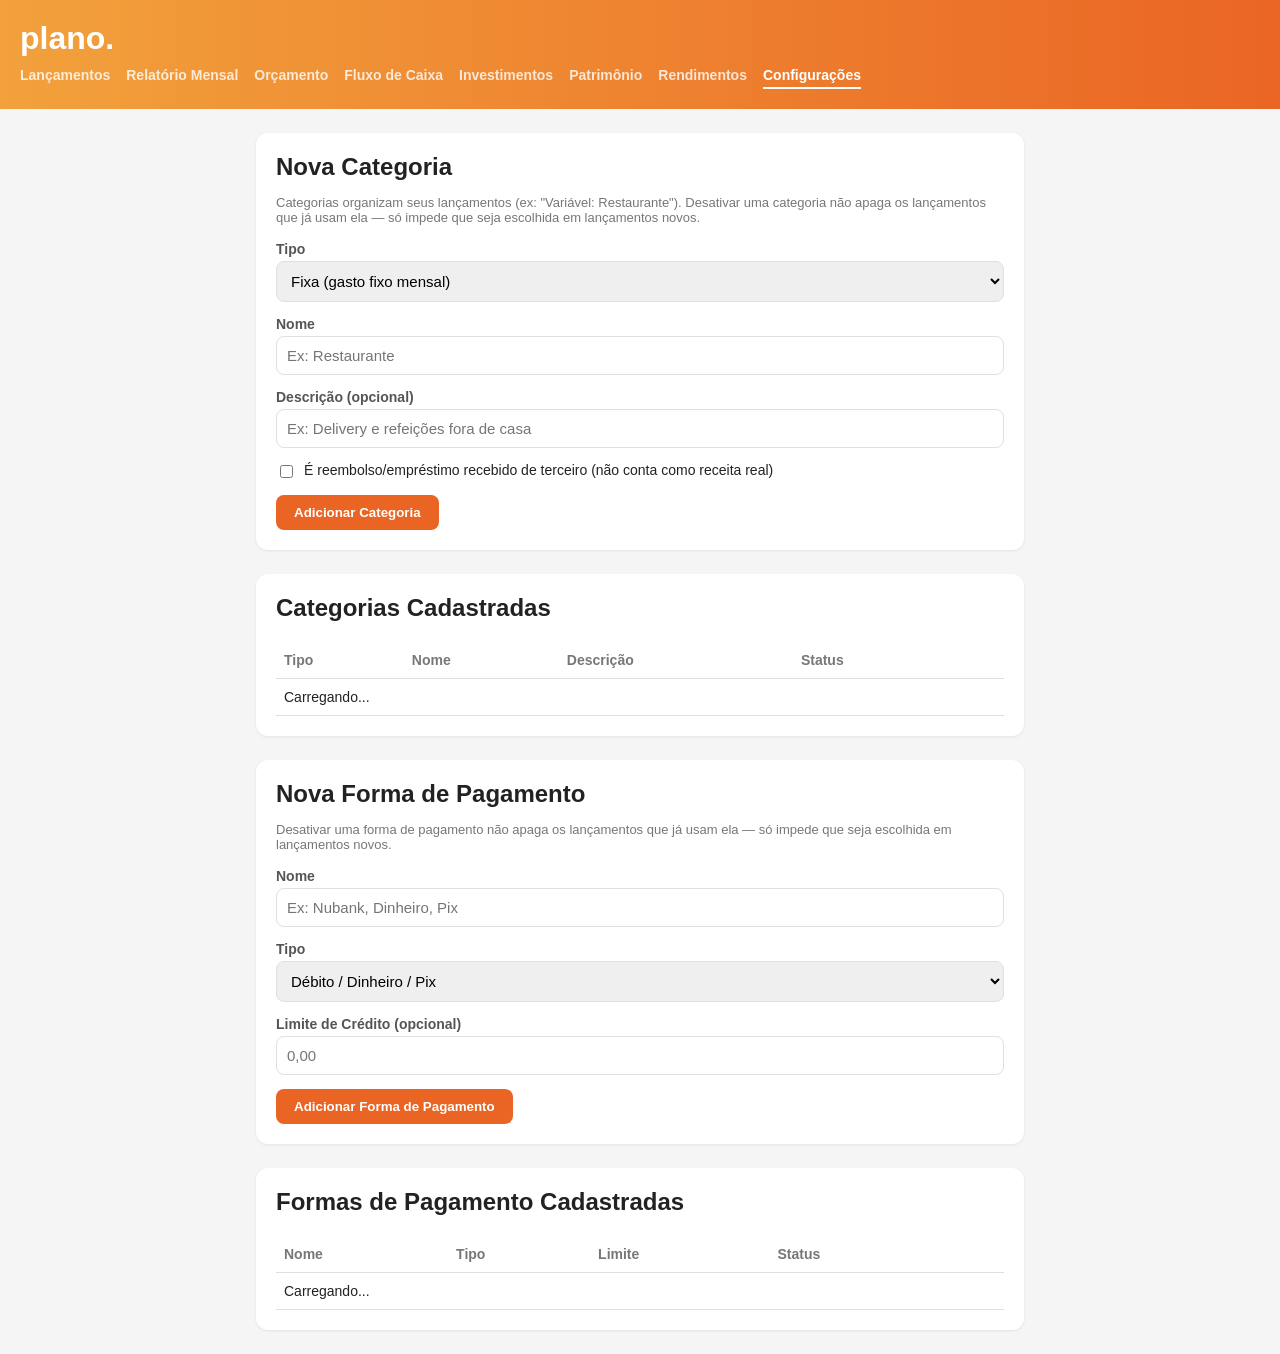
==== src/public/app/configuracoes.html @ 6653864e "Adicionado um menu de configurações, e modoficações em paginas ja existentes" ====
<!DOCTYPE html>
<html lang="pt-BR">
<head>
    <meta charset="UTF-8">
    <meta name="viewport" content="width=device-width, initial-scale=1.0">
    <title>plano. — Configurações</title>
    <link rel="stylesheet" href="style.css">
</head>
<body>
    <header>
        <h1>plano.</h1>
        <nav>
            <a href="/app/">Lançamentos</a>
            <a href="/app/relatorio.html">Relatório Mensal</a>
            <a href="/app/orcamento.html">Orçamento</a>
            <a href="/app/fluxo-caixa.html">Fluxo de Caixa</a>
            <a href="/app/investimentos.html">Investimentos</a>
            <a href="/app/patrimonio.html">Patrimônio</a>
            <a href="/app/rendimentos.html">Rendimentos</a>
            <a href="/app/configuracoes.html" class="ativo">Configurações</a>
        </nav>
    </header>

    <main>
        <section class="card">
            <h2 id="titulo-form-categoria">Nova Categoria</h2>
            <p class="ajuda">
                Categorias organizam seus lançamentos (ex: "Variável: Restaurante").
                Desativar uma categoria não apaga os lançamentos que já usam ela —
                só impede que seja escolhida em lançamentos novos.
            </p>
            <form id="form-categoria">
                <input type="hidden" id="categoria-id">
                <input type="hidden" id="categoria-ativo" value="1">

                <div class="campo">
                    <label for="categoria-tipo">Tipo</label>
                    <select id="categoria-tipo" required>
                        <option value="fixa">Fixa (gasto fixo mensal)</option>
                        <option value="variavel">Variável (gasto do dia a dia)</option>
                        <option value="receita">Receita</option>
                        <option value="dividas_parcelados">Dívidas e Parcelados</option>
                    </select>
                </div>

                <div class="campo">
                    <label for="categoria-nome">Nome</label>
                    <input type="text" id="categoria-nome" placeholder="Ex: Restaurante" required>
                </div>

                <div class="campo">
                    <label for="categoria-descricao">Descrição (opcional)</label>
                    <input type="text" id="categoria-descricao" placeholder="Ex: Delivery e refeições fora de casa">
                </div>

                <div class="campo campo-checkbox">
                    <label for="categoria-reembolso">
                        <input type="checkbox" id="categoria-reembolso">
                        É reembolso/empréstimo recebido de terceiro (não conta como receita real)
                    </label>
                </div>

                <div class="acoes-formulario">
                    <button type="submit" id="botao-salvar-categoria">Adicionar Categoria</button>
                    <button type="button" id="botao-cancelar-categoria" class="secundario" hidden>Cancelar edição</button>
                </div>

                <p id="mensagem-erro-categoria" class="mensagem-erro" hidden></p>
                <p id="mensagem-sucesso-categoria" class="mensagem-sucesso" hidden>Categoria salva com sucesso!</p>
            </form>
        </section>

        <section class="card">
            <h2>Categorias Cadastradas</h2>
            <table id="tabela-categorias">
                <thead>
                    <tr>
                        <th>Tipo</th>
                        <th>Nome</th>
                        <th>Descrição</th>
                        <th>Status</th>
                        <th></th>
                    </tr>
                </thead>
                <tbody id="corpo-tabela-categorias">
                    <tr><td colspan="5">Carregando...</td></tr>
                </tbody>
            </table>
        </section>

        <section class="card">
            <h2 id="titulo-form-forma">Nova Forma de Pagamento</h2>
            <p class="ajuda">
                Desativar uma forma de pagamento não apaga os lançamentos que já
                usam ela — só impede que seja escolhida em lançamentos novos.
            </p>
            <form id="form-forma">
                <input type="hidden" id="forma-id">
                <input type="hidden" id="forma-ativo" value="1">

                <div class="campo">
                    <label for="forma-nome">Nome</label>
                    <input type="text" id="forma-nome" placeholder="Ex: Nubank, Dinheiro, Pix" required>
                </div>

                <div class="campo">
                    <label for="forma-tipo">Tipo</label>
                    <select id="forma-tipo" required>
                        <option value="debito_dinheiro_pix">Débito / Dinheiro / Pix</option>
                        <option value="cartao_credito">Cartão de Crédito</option>
                    </select>
                </div>

                <div class="campo" id="campo-limite-credito" hidden>
                    <label for="forma-limite">Limite de Crédito (opcional)</label>
                    <input type="number" step="0.01" id="forma-limite" placeholder="0,00">
                </div>

                <div class="acoes-formulario">
                    <button type="submit" id="botao-salvar-forma">Adicionar Forma de Pagamento</button>
                    <button type="button" id="botao-cancelar-forma" class="secundario" hidden>Cancelar edição</button>
                </div>

                <p id="mensagem-erro-forma" class="mensagem-erro" hidden></p>
                <p id="mensagem-sucesso-forma" class="mensagem-sucesso" hidden>Forma de pagamento salva com sucesso!</p>
            </form>
        </section>

        <section class="card">
            <h2>Formas de Pagamento Cadastradas</h2>
            <table id="tabela-formas">
                <thead>
                    <tr>
                        <th>Nome</th>
                        <th>Tipo</th>
                        <th>Limite</th>
                        <th>Status</th>
                        <th></th>
                    </tr>
                </thead>
                <tbody id="corpo-tabela-formas">
                    <tr><td colspan="5">Carregando...</td></tr>
                </tbody>
            </table>
        </section>
    </main>

    <script src="configuracoes.js"></script>
</body>
</html>
---- src/public/app/style.css ----
:root {
    --laranja: #ea6524;
    --verde: #1a9c6d;
    --vermelho: #d64545;
    --cinza-claro: #f5f5f5;
    --cinza-borda: #e0e0e0;
    --texto: #222;
}

* {
    box-sizing: border-box;
}

body {
    font-family: -apple-system, "Segoe UI", Roboto, sans-serif;
    margin: 0;
    background: var(--cinza-claro);
    color: var(--texto);
}

header {
    background: linear-gradient(90deg, #f2a13c, var(--laranja));
    padding: 20px;
}

header h1 {
    margin: 0;
    color: white;
    font-weight: 700;
}

nav {
    margin-top: 10px;
    display: flex;
    gap: 16px;
    flex-wrap: wrap;
}

nav a {
    color: rgba(255, 255, 255, 0.8);
    text-decoration: none;
    font-weight: 600;
    font-size: 14px;
    padding-bottom: 4px;
    border-bottom: 2px solid transparent;
}

nav a.ativo {
    color: white;
    border-bottom-color: white;
}

.seletor-periodo {
    display: flex;
    gap: 16px;
}

.seletor-periodo .campo {
    flex: 1;
}

.totais-tipo {
    display: grid;
    grid-template-columns: repeat(auto-fit, minmax(140px, 1fr));
    gap: 12px;
    margin-bottom: 16px;
}

.total-tipo-item {
    background: var(--cinza-claro);
    border-radius: 10px;
    padding: 12px 14px;
}

.total-tipo-item .rotulo {
    font-size: 13px;
    color: #777;
    display: block;
}

.total-tipo-item .valor {
    font-size: 18px;
    font-weight: 700;
}

.saldo-mes {
    font-size: 16px;
    font-weight: 700;
    padding-top: 8px;
    border-top: 1px solid var(--cinza-borda);
}

.saldo-positivo {
    color: var(--verde);
}

.saldo-negativo {
    color: var(--vermelho);
}

.container-grafico {
    max-width: 380px;
    margin: 0 auto;
}

.container-grafico-linha {
    max-width: 100%;
    height: 280px;
}

.ajuda {
    font-size: 13px;
    color: #777;
    margin-top: -6px;
    margin-bottom: 16px;
}

.grupo-categoria {
    background: var(--cinza-claro);
    font-weight: 700;
    font-size: 13px;
    color: #555;
    text-transform: uppercase;
    letter-spacing: 0.03em;
}

.input-previsto {
    width: 120px;
}

.valor-estourado {
    color: var(--vermelho);
    font-weight: 700;
}

.mensagem-sucesso {
    color: var(--verde);
    font-weight: 600;
    margin-top: 8px;
}

.total-investido {
    font-size: 18px;
    margin-bottom: 16px;
}

#card-folego {
    border-left: 4px solid var(--verde);
}

#card-folego.folego-alerta {
    border-left-color: var(--vermelho);
}

@media (max-width: 600px) {
    .container-grafico-linha {
        height: 220px;
    }
}

main {
    max-width: 800px;
    margin: 24px auto;
    padding: 0 16px;
    display: flex;
    flex-direction: column;
    gap: 24px;
}

.card {
    background: white;
    border-radius: 12px;
    padding: 20px;
    box-shadow: 0 1px 3px rgba(0, 0, 0, 0.08);
}

.card h2 {
    margin-top: 0;
}

.campo {
    margin-bottom: 14px;
    display: flex;
    flex-direction: column;
    gap: 4px;
}

label {
    font-size: 14px;
    font-weight: 600;
    color: #555;
}

input, select {
    padding: 10px;
    border: 1px solid var(--cinza-borda);
    border-radius: 8px;
    font-size: 15px;
}

.acoes-formulario {
    display: flex;
    gap: 10px;
    margin-top: 8px;
}

button {
    padding: 10px 18px;
    border: none;
    border-radius: 8px;
    background: var(--laranja);
    color: white;
    font-weight: 600;
    cursor: pointer;
}

button.secundario {
    background: transparent;
    color: #555;
    border: 1px solid var(--cinza-borda);
}

table {
    width: 100%;
    border-collapse: collapse;
    font-size: 14px;
}

th, td {
    text-align: left;
    padding: 10px 8px;
    border-bottom: 1px solid var(--cinza-borda);
}

th {
    color: #777;
    font-weight: 600;
}

.status-pendente {
    color: var(--vermelho);
    font-weight: 600;
}

.status-pago {
    color: var(--verde);
    font-weight: 600;
}

.acoes-linha button {
    padding: 6px 10px;
    font-size: 13px;
    margin-right: 4px;
}

.acoes-linha .apagar {
    background: var(--vermelho);
}

.mensagem-erro {
    color: var(--vermelho);
    font-size: 14px;
    margin-top: 8px;
}

.ajuda-inline {
    font-size: 12px;
    color: #999;
    font-weight: 400;
}

.campo-checkbox label {
    display: flex;
    align-items: flex-start;
    gap: 8px;
    font-weight: 400;
    color: var(--texto);
    font-size: 14px;
}

.campo-checkbox input[type="checkbox"] {
    width: auto;
    margin-top: 3px;
}

#card-reconciliacao .tabela-reconciliacao td:last-child {
    text-align: right;
    font-variant-numeric: tabular-nums;
}

@media (max-width: 600px) {
    table, thead, tbody, th, td, tr {
        display: block;
    }
    thead {
        display: none;
    }
    td {
        padding-left: 45%;
        position: relative;
        border-bottom: none;
    }
    td::before {
        content: attr(data-rotulo);
        position: absolute;
        left: 8px;
        font-weight: 600;
        color: #777;
    }
    tr {
        border-bottom: 1px solid var(--cinza-borda);
        padding: 8px 0;
    }
}
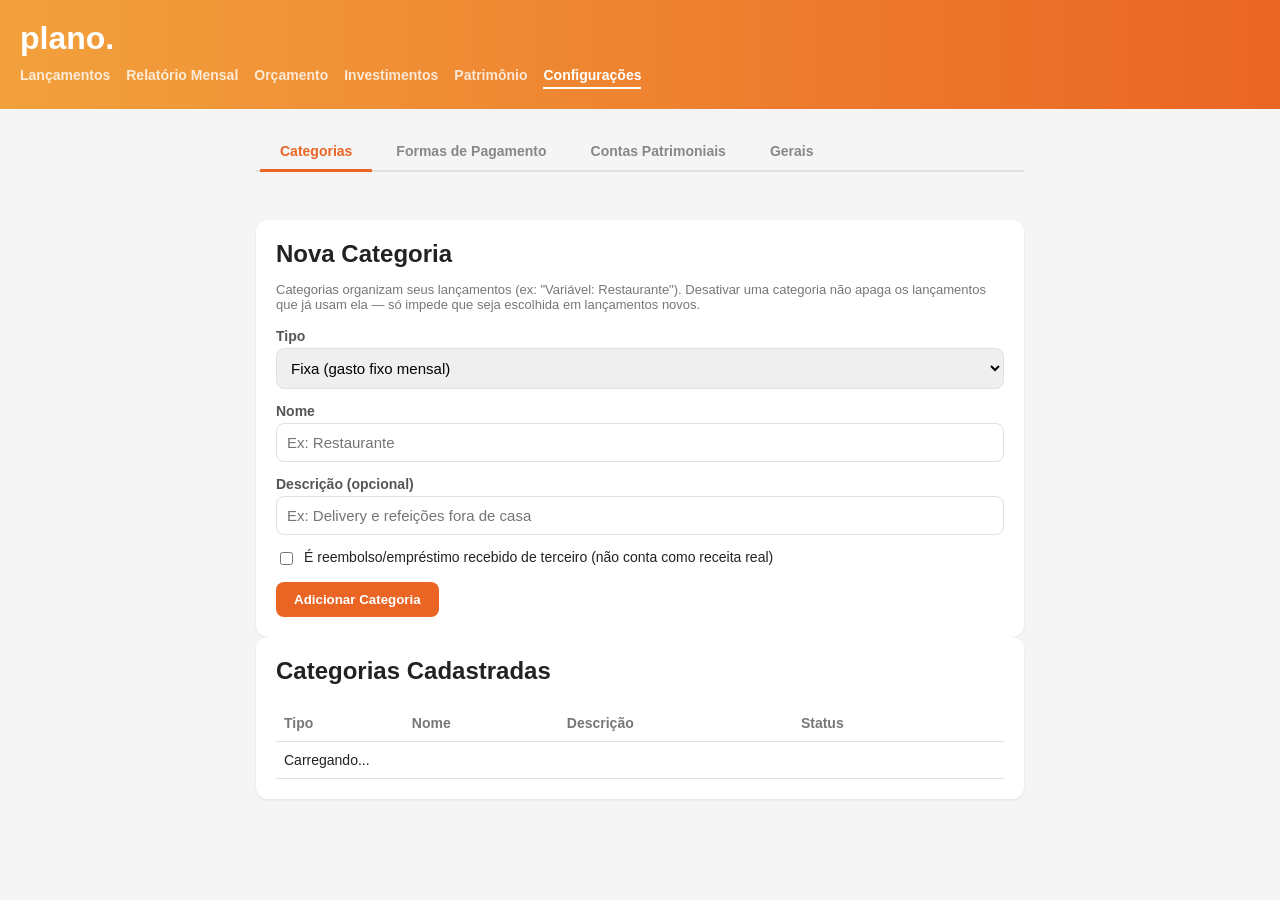
==== commit 5c953f13: "Melhoria: Implementação de melhorias no sistema de gestão financeira" ====
--- a/src/public/app/configuracoes.html
+++ b/src/public/app/configuracoes.html
@@ -13,138 +13,222 @@
             <a href="/app/">Lançamentos</a>
             <a href="/app/relatorio.html">Relatório Mensal</a>
             <a href="/app/orcamento.html">Orçamento</a>
-            <a href="/app/fluxo-caixa.html">Fluxo de Caixa</a>
             <a href="/app/investimentos.html">Investimentos</a>
             <a href="/app/patrimonio.html">Patrimônio</a>
-            <a href="/app/rendimentos.html">Rendimentos</a>
             <a href="/app/configuracoes.html" class="ativo">Configurações</a>
         </nav>
     </header>
 
     <main>
-        <section class="card">
-            <h2 id="titulo-form-categoria">Nova Categoria</h2>
-            <p class="ajuda">
-                Categorias organizam seus lançamentos (ex: "Variável: Restaurante").
-                Desativar uma categoria não apaga os lançamentos que já usam ela —
-                só impede que seja escolhida em lançamentos novos.
-            </p>
-            <form id="form-categoria">
-                <input type="hidden" id="categoria-id">
-                <input type="hidden" id="categoria-ativo" value="1">
-
-                <div class="campo">
-                    <label for="categoria-tipo">Tipo</label>
-                    <select id="categoria-tipo" required>
-                        <option value="fixa">Fixa (gasto fixo mensal)</option>
-                        <option value="variavel">Variável (gasto do dia a dia)</option>
-                        <option value="receita">Receita</option>
-                        <option value="dividas_parcelados">Dívidas e Parcelados</option>
-                    </select>
-                </div>
-
-                <div class="campo">
-                    <label for="categoria-nome">Nome</label>
-                    <input type="text" id="categoria-nome" placeholder="Ex: Restaurante" required>
-                </div>
-
-                <div class="campo">
-                    <label for="categoria-descricao">Descrição (opcional)</label>
-                    <input type="text" id="categoria-descricao" placeholder="Ex: Delivery e refeições fora de casa">
-                </div>
-
-                <div class="campo campo-checkbox">
-                    <label for="categoria-reembolso">
-                        <input type="checkbox" id="categoria-reembolso">
-                        É reembolso/empréstimo recebido de terceiro (não conta como receita real)
-                    </label>
-                </div>
-
-                <div class="acoes-formulario">
-                    <button type="submit" id="botao-salvar-categoria">Adicionar Categoria</button>
-                    <button type="button" id="botao-cancelar-categoria" class="secundario" hidden>Cancelar edição</button>
-                </div>
-
-                <p id="mensagem-erro-categoria" class="mensagem-erro" hidden></p>
-                <p id="mensagem-sucesso-categoria" class="mensagem-sucesso" hidden>Categoria salva com sucesso!</p>
-            </form>
-        </section>
-
-        <section class="card">
-            <h2>Categorias Cadastradas</h2>
-            <table id="tabela-categorias">
-                <thead>
-                    <tr>
-                        <th>Tipo</th>
-                        <th>Nome</th>
-                        <th>Descrição</th>
-                        <th>Status</th>
-                        <th></th>
-                    </tr>
-                </thead>
-                <tbody id="corpo-tabela-categorias">
-                    <tr><td colspan="5">Carregando...</td></tr>
-                </tbody>
-            </table>
-        </section>
-
-        <section class="card">
-            <h2 id="titulo-form-forma">Nova Forma de Pagamento</h2>
-            <p class="ajuda">
-                Desativar uma forma de pagamento não apaga os lançamentos que já
-                usam ela — só impede que seja escolhida em lançamentos novos.
-            </p>
-            <form id="form-forma">
-                <input type="hidden" id="forma-id">
-                <input type="hidden" id="forma-ativo" value="1">
-
-                <div class="campo">
-                    <label for="forma-nome">Nome</label>
-                    <input type="text" id="forma-nome" placeholder="Ex: Nubank, Dinheiro, Pix" required>
-                </div>
-
-                <div class="campo">
-                    <label for="forma-tipo">Tipo</label>
-                    <select id="forma-tipo" required>
-                        <option value="debito_dinheiro_pix">Débito / Dinheiro / Pix</option>
-                        <option value="cartao_credito">Cartão de Crédito</option>
-                    </select>
-                </div>
-
-                <div class="campo" id="campo-limite-credito" hidden>
-                    <label for="forma-limite">Limite de Crédito (opcional)</label>
-                    <input type="number" step="0.01" id="forma-limite" placeholder="0,00">
-                </div>
-
-                <div class="acoes-formulario">
-                    <button type="submit" id="botao-salvar-forma">Adicionar Forma de Pagamento</button>
-                    <button type="button" id="botao-cancelar-forma" class="secundario" hidden>Cancelar edição</button>
-                </div>
-
-                <p id="mensagem-erro-forma" class="mensagem-erro" hidden></p>
-                <p id="mensagem-sucesso-forma" class="mensagem-sucesso" hidden>Forma de pagamento salva com sucesso!</p>
-            </form>
-        </section>
-
-        <section class="card">
-            <h2>Formas de Pagamento Cadastradas</h2>
-            <table id="tabela-formas">
-                <thead>
-                    <tr>
-                        <th>Nome</th>
-                        <th>Tipo</th>
-                        <th>Limite</th>
-                        <th>Status</th>
-                        <th></th>
-                    </tr>
-                </thead>
-                <tbody id="corpo-tabela-formas">
-                    <tr><td colspan="5">Carregando...</td></tr>
-                </tbody>
-            </table>
-        </section>
+        <div class="tabs" role="tablist">
+            <button class="tab-btn ativo" data-tab="categorias" role="tab">Categorias</button>
+            <button class="tab-btn" data-tab="formas" role="tab">Formas de Pagamento</button>
+            <button class="tab-btn" data-tab="contas" role="tab">Contas Patrimoniais</button>
+            <button class="tab-btn" data-tab="gerais" role="tab">Gerais</button>
+        </div>
+
+        <div id="tab-categorias" class="tab-painel ativo">
+            <section class="card">
+                <h2 id="titulo-form-categoria">Nova Categoria</h2>
+                <p class="ajuda">
+                    Categorias organizam seus lançamentos (ex: "Variável: Restaurante").
+                    Desativar uma categoria não apaga os lançamentos que já usam ela —
+                    só impede que seja escolhida em lançamentos novos.
+                </p>
+                <form id="form-categoria">
+                    <input type="hidden" id="categoria-id">
+                    <input type="hidden" id="categoria-ativo" value="1">
+
+                    <div class="campo">
+                        <label for="categoria-tipo">Tipo</label>
+                        <select id="categoria-tipo" required>
+                            <option value="fixa">Fixa (gasto fixo mensal)</option>
+                            <option value="variavel">Variável (gasto do dia a dia)</option>
+                            <option value="receita">Receita</option>
+                            <option value="dividas_parcelados">Dívidas e Parcelados</option>
+                        </select>
+                    </div>
+
+                    <div class="campo">
+                        <label for="categoria-nome">Nome</label>
+                        <input type="text" id="categoria-nome" placeholder="Ex: Restaurante" required>
+                    </div>
+
+                    <div class="campo">
+                        <label for="categoria-descricao">Descrição (opcional)</label>
+                        <input type="text" id="categoria-descricao" placeholder="Ex: Delivery e refeições fora de casa">
+                    </div>
+
+                    <div class="campo campo-checkbox">
+                        <label for="categoria-reembolso">
+                            <input type="checkbox" id="categoria-reembolso">
+                            É reembolso/empréstimo recebido de terceiro (não conta como receita real)
+                        </label>
+                    </div>
+
+                    <div class="acoes-formulario">
+                        <button type="submit" id="botao-salvar-categoria">Adicionar Categoria</button>
+                        <button type="button" id="botao-cancelar-categoria" class="secundario" hidden>Cancelar edição</button>
+                    </div>
+
+                    <p id="mensagem-erro-categoria" class="mensagem-erro" hidden></p>
+                    <p id="mensagem-sucesso-categoria" class="mensagem-sucesso" hidden>Categoria salva com sucesso!</p>
+                </form>
+            </section>
+
+            <section class="card">
+                <h2>Categorias Cadastradas</h2>
+                <table id="tabela-categorias">
+                    <thead>
+                        <tr>
+                            <th>Tipo</th>
+                            <th>Nome</th>
+                            <th>Descrição</th>
+                            <th>Status</th>
+                            <th></th>
+                        </tr>
+                    </thead>
+                    <tbody id="corpo-tabela-categorias">
+                        <tr><td colspan="5">Carregando...</td></tr>
+                    </tbody>
+                </table>
+            </section>
+        </div>
+
+        <div id="tab-formas" class="tab-painel">
+            <section class="card">
+                <h2 id="titulo-form-forma">Nova Forma de Pagamento</h2>
+                <p class="ajuda">
+                    Desativar uma forma de pagamento não apaga os lançamentos que já
+                    usam ela — só impede que seja escolhida em lançamentos novos.
+                </p>
+                <form id="form-forma">
+                    <input type="hidden" id="forma-id">
+                    <input type="hidden" id="forma-ativo" value="1">
+
+                    <div class="campo">
+                        <label for="forma-nome">Nome</label>
+                        <input type="text" id="forma-nome" placeholder="Ex: Nubank, Dinheiro, Pix" required>
+                    </div>
+
+                    <div class="campo">
+                        <label for="forma-tipo">Tipo</label>
+                        <select id="forma-tipo" required>
+                            <option value="debito_dinheiro_pix">Débito / Dinheiro / Pix</option>
+                            <option value="cartao_credito">Cartão de Crédito</option>
+                        </select>
+                    </div>
+
+                    <div class="campo" id="campo-limite-credito" hidden>
+                        <label for="forma-limite">Limite de Crédito (opcional)</label>
+                        <input type="number" step="0.01" id="forma-limite" placeholder="0,00">
+                    </div>
+
+                    <div class="acoes-formulario">
+                        <button type="submit" id="botao-salvar-forma">Adicionar Forma de Pagamento</button>
+                        <button type="button" id="botao-cancelar-forma" class="secundario" hidden>Cancelar edição</button>
+                    </div>
+
+                    <p id="mensagem-erro-forma" class="mensagem-erro" hidden></p>
+                    <p id="mensagem-sucesso-forma" class="mensagem-sucesso" hidden>Forma de pagamento salva com sucesso!</p>
+                </form>
+            </section>
+
+            <section class="card">
+                <h2>Formas de Pagamento Cadastradas</h2>
+                <table id="tabela-formas">
+                    <thead>
+                        <tr>
+                            <th>Nome</th>
+                            <th>Tipo</th>
+                            <th>Limite</th>
+                            <th>Status</th>
+                            <th></th>
+                        </tr>
+                    </thead>
+                    <tbody id="corpo-tabela-formas">
+                        <tr><td colspan="5">Carregando...</td></tr>
+                    </tbody>
+                </table>
+            </section>
+        </div>
+
+        <div id="tab-contas" class="tab-painel">
+            <section class="card">
+                <h2 id="titulo-form-conta">Nova Conta Patrimonial</h2>
+                <p class="ajuda">
+                    Contas de patrimônio organizam onde seu dinheiro físico/investido fica.
+                    Desativar uma conta preserva os históricos anteriores de saldos mensais, mas impede novos lançamentos.
+                </p>
+                <form id="form-conta">
+                    <input type="hidden" id="conta-id">
+                    <input type="hidden" id="conta-ativo" value="1">
+
+                    <div class="campo">
+                        <label for="conta-nome">Nome</label>
+                        <input type="text" id="conta-nome" placeholder="Ex: Itaú, Inter, Dinheiro" required>
+                    </div>
+
+                    <div class="campo">
+                        <label for="conta-tipo">Tipo</label>
+                        <input type="text" id="conta-tipo" placeholder="Ex: conta corrente, investimento, dinheiro físico">
+                    </div>
+
+                    <div class="campo">
+                        <label for="conta-ordem">Ordem de Prioridade</label>
+                        <input type="number" id="conta-ordem" placeholder="Ex: 0" value="0">
+                    </div>
+
+                    <div class="acoes-formulario">
+                        <button type="submit" id="botao-salvar-conta">Adicionar Conta</button>
+                        <button type="button" id="botao-cancelar-conta" class="secundario" hidden>Cancelar edição</button>
+                    </div>
+
+                    <p id="mensagem-erro-conta" class="mensagem-erro" hidden></p>
+                    <p id="mensagem-sucesso-conta" class="mensagem-sucesso" hidden>Conta salva com sucesso!</p>
+                </form>
+            </section>
+
+            <section class="card">
+                <h2>Contas Patrimoniais Cadastradas</h2>
+                <table id="tabela-contas">
+                    <thead>
+                        <tr>
+                            <th>Nome</th>
+                            <th>Tipo</th>
+                            <th>Ordem</th>
+                            <th>Status</th>
+                            <th></th>
+                        </tr>
+                    </thead>
+                    <tbody id="corpo-tabela-contas">
+                        <tr><td colspan="5">Carregando...</td></tr>
+                    </tbody>
+                </table>
+            </section>
+        </div>
+
+        <div id="tab-gerais" class="tab-painel">
+            <section class="card">
+                <h2>Saldo Inicial de Caixa</h2>
+                <p class="ajuda">
+                    Configure aqui o seu saldo de caixa inicial. Este valor servirá como saldo base histórico para o seu Fluxo de Caixa Acumulado e Reconciliação de Patrimônio.
+                </p>
+                <form id="form-saldo-inicial">
+                    <div class="campo">
+                        <label for="saldo-inicial-caixa">Saldo Inicial de Caixa (R$)</label>
+                        <input type="number" step="0.01" id="saldo-inicial-caixa" placeholder="0,00" required>
+                    </div>
+                    <div class="acoes-formulario">
+                        <button type="submit" id="botao-salvar-saldo-inicial">Salvar Saldo Inicial</button>
+                    </div>
+                    <p id="mensagem-sucesso-saldo-inicial" class="mensagem-sucesso" hidden>Saldo inicial de caixa salvo com sucesso!</p>
+                </form>
+            </section>
+        </div>
     </main>
 
+    <script src="tabs.js"></script>
     <script src="configuracoes.js"></script>
 </body>
 </html>
--- a/src/public/app/style.css
+++ b/src/public/app/style.css
@@ -288,7 +288,62 @@
     font-variant-numeric: tabular-nums;
 }
 
+/* =====================================================================
+   TABS — Sistema de abas reutilizável
+   ===================================================================== */
+
+.tabs {
+    display: flex;
+    gap: 4px;
+    border-bottom: 2px solid var(--cinza-borda);
+    margin-bottom: 24px;
+    padding: 0 4px;
+}
+
+.tab-btn {
+    background: none;
+    border: none;
+    border-bottom: 3px solid transparent;
+    margin-bottom: -2px;
+    padding: 10px 20px;
+    font-size: 14px;
+    font-weight: 600;
+    color: #888;
+    cursor: pointer;
+    transition: color 0.15s, border-color 0.15s;
+    border-radius: 6px 6px 0 0;
+}
+
+.tab-btn:hover {
+    color: var(--laranja);
+    background: rgba(234, 101, 36, 0.06);
+}
+
+.tab-btn.ativo {
+    color: var(--laranja);
+    border-bottom-color: var(--laranja);
+    background: none;
+}
+
+.tab-painel {
+    display: none;
+}
+
+.tab-painel.ativo {
+    display: block;
+}
+
 @media (max-width: 600px) {
+    .tabs {
+        gap: 0;
+        overflow-x: auto;
+        padding: 0;
+    }
+    .tab-btn {
+        padding: 10px 14px;
+        font-size: 13px;
+        white-space: nowrap;
+    }
     table, thead, tbody, th, td, tr {
         display: block;
     }
@@ -312,3 +367,45 @@
         padding: 8px 0;
     }
 }
+
+/* =====================================================================
+   PROGRESSO — Barras de progresso do orçamento
+   ===================================================================== */
+.progresso-container {
+    width: 100%;
+    background-color: #e0e0e0;
+    border-radius: 4px;
+    height: 6px;
+    margin-top: 6px;
+    overflow: hidden;
+}
+
+.progresso-barra {
+    height: 100%;
+    border-radius: 4px;
+    transition: width 0.3s ease, background-color 0.3s ease;
+}
+
+.progresso-barra.verde {
+    background-color: var(--verde);
+}
+
+.progresso-barra.amarelo {
+    background-color: #f2a13c;
+}
+
+.progresso-barra.vermelho {
+    background-color: var(--vermelho);
+}
+
+.progresso-info {
+    font-size: 11px;
+    color: #888;
+    margin-top: 2px;
+}
+
+.col-disponivel {
+    font-weight: 600;
+}
+
+
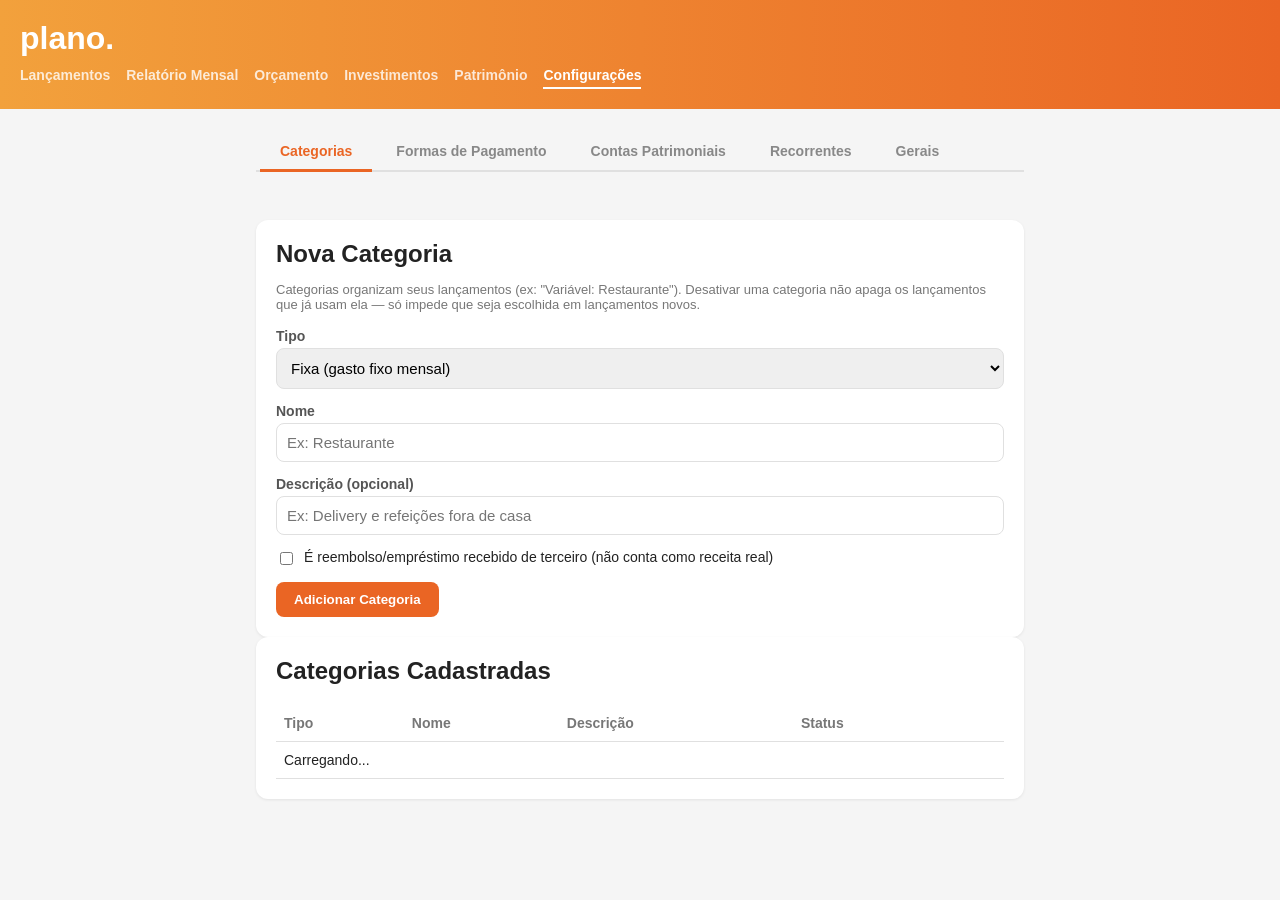
==== commit 51e94b25: "Criando a funcionalidade de lançamentos recorrentes, permitindo que o usuário cadastre lançamentos q" ====
--- a/src/public/app/configuracoes.html
+++ b/src/public/app/configuracoes.html
@@ -24,6 +24,7 @@
             <button class="tab-btn ativo" data-tab="categorias" role="tab">Categorias</button>
             <button class="tab-btn" data-tab="formas" role="tab">Formas de Pagamento</button>
             <button class="tab-btn" data-tab="contas" role="tab">Contas Patrimoniais</button>
+            <button class="tab-btn" data-tab="recorrentes" role="tab">Recorrentes</button>
             <button class="tab-btn" data-tab="gerais" role="tab">Gerais</button>
         </div>
 
@@ -208,6 +209,80 @@
             </section>
         </div>
 
+        <div id="tab-recorrentes" class="tab-painel">
+            <section class="card">
+                <h2 id="titulo-form-recorrente">Novo Lançamento Recorrente</h2>
+                <p class="ajuda">
+                    Cadastre aqui valores que se repetem todo mês (ex: aluguel, mesada,
+                    parcela de financiamento) para que eles entrem automaticamente na
+                    projeção do Fôlego Financeiro (aba Patrimônio). Despesas variáveis
+                    do dia a dia não devem ser cadastradas aqui — a projeção considera
+                    elas como imprevisíveis.
+                </p>
+                <form id="form-recorrente">
+                    <input type="hidden" id="recorrente-id">
+                    <input type="hidden" id="recorrente-ativo" value="1">
+
+                    <div class="campo">
+                        <label for="recorrente-tipo">Tipo</label>
+                        <select id="recorrente-tipo" required>
+                            <option value="receita">Receita Fixa</option>
+                            <option value="despesa_fixa">Despesa Fixa</option>
+                            <option value="divida_parcelada">Dívida / Parcela</option>
+                        </select>
+                    </div>
+
+                    <div class="campo">
+                        <label for="recorrente-descricao">Descrição</label>
+                        <input type="text" id="recorrente-descricao" placeholder="Ex: Pai - Mercado, FIES, Terapia" required>
+                    </div>
+
+                    <div class="campo">
+                        <label for="recorrente-valor">Valor Mensal (R$)</label>
+                        <input type="number" id="recorrente-valor" step="0.01" min="0" required>
+                    </div>
+
+                    <div class="campo">
+                        <label for="recorrente-data-inicio">A partir de (mês/ano)</label>
+                        <input type="month" id="recorrente-data-inicio" required>
+                    </div>
+
+                    <div class="campo">
+                        <label for="recorrente-data-fim">Até (mês/ano) — opcional, deixe em branco se não tem previsão de acabar</label>
+                        <input type="month" id="recorrente-data-fim">
+                    </div>
+
+                    <div class="acoes-formulario">
+                        <button type="submit" id="botao-salvar-recorrente">Adicionar Recorrente</button>
+                        <button type="button" id="botao-cancelar-recorrente" class="secundario" hidden>Cancelar edição</button>
+                    </div>
+
+                    <p id="mensagem-erro-recorrente" class="mensagem-erro" hidden></p>
+                    <p id="mensagem-sucesso-recorrente" class="mensagem-sucesso" hidden>Recorrente salvo com sucesso!</p>
+                </form>
+            </section>
+
+            <section class="card">
+                <h2>Lançamentos Recorrentes Cadastrados</h2>
+                <table id="tabela-recorrentes">
+                    <thead>
+                        <tr>
+                            <th>Tipo</th>
+                            <th>Descrição</th>
+                            <th>Valor Mensal</th>
+                            <th>Início</th>
+                            <th>Fim</th>
+                            <th>Status</th>
+                            <th></th>
+                        </tr>
+                    </thead>
+                    <tbody id="corpo-tabela-recorrentes">
+                        <tr><td colspan="7">Carregando...</td></tr>
+                    </tbody>
+                </table>
+            </section>
+        </div>
+
         <div id="tab-gerais" class="tab-painel">
             <section class="card">
                 <h2>Saldo Inicial de Caixa</h2>
--- a/src/public/app/style.css
+++ b/src/public/app/style.css
@@ -408,4 +408,31 @@
     font-weight: 600;
 }
 
-
+.tabela-scroll-horizontal {
+    overflow-x: auto;
+    margin-top: 15px;
+    margin-bottom: 15px;
+}
+.tabela-projecao-folego {
+    border-collapse: collapse;
+    white-space: nowrap;
+    width: 100%;
+}
+.tabela-projecao-folego th,
+.tabela-projecao-folego td {
+    padding: 6px 10px;
+    text-align: right;
+    border-bottom: 1px solid #ddd;
+}
+.tabela-projecao-folego th:first-child,
+.tabela-projecao-folego td:first-child {
+    text-align: left;
+    position: sticky;
+    left: 0;
+    background: #fff;
+}
+
+.valor-negativo { color: #c0392b; font-weight: 600; }
+.valor-positivo { color: #1a9c6d; font-weight: 600; }
+
+
